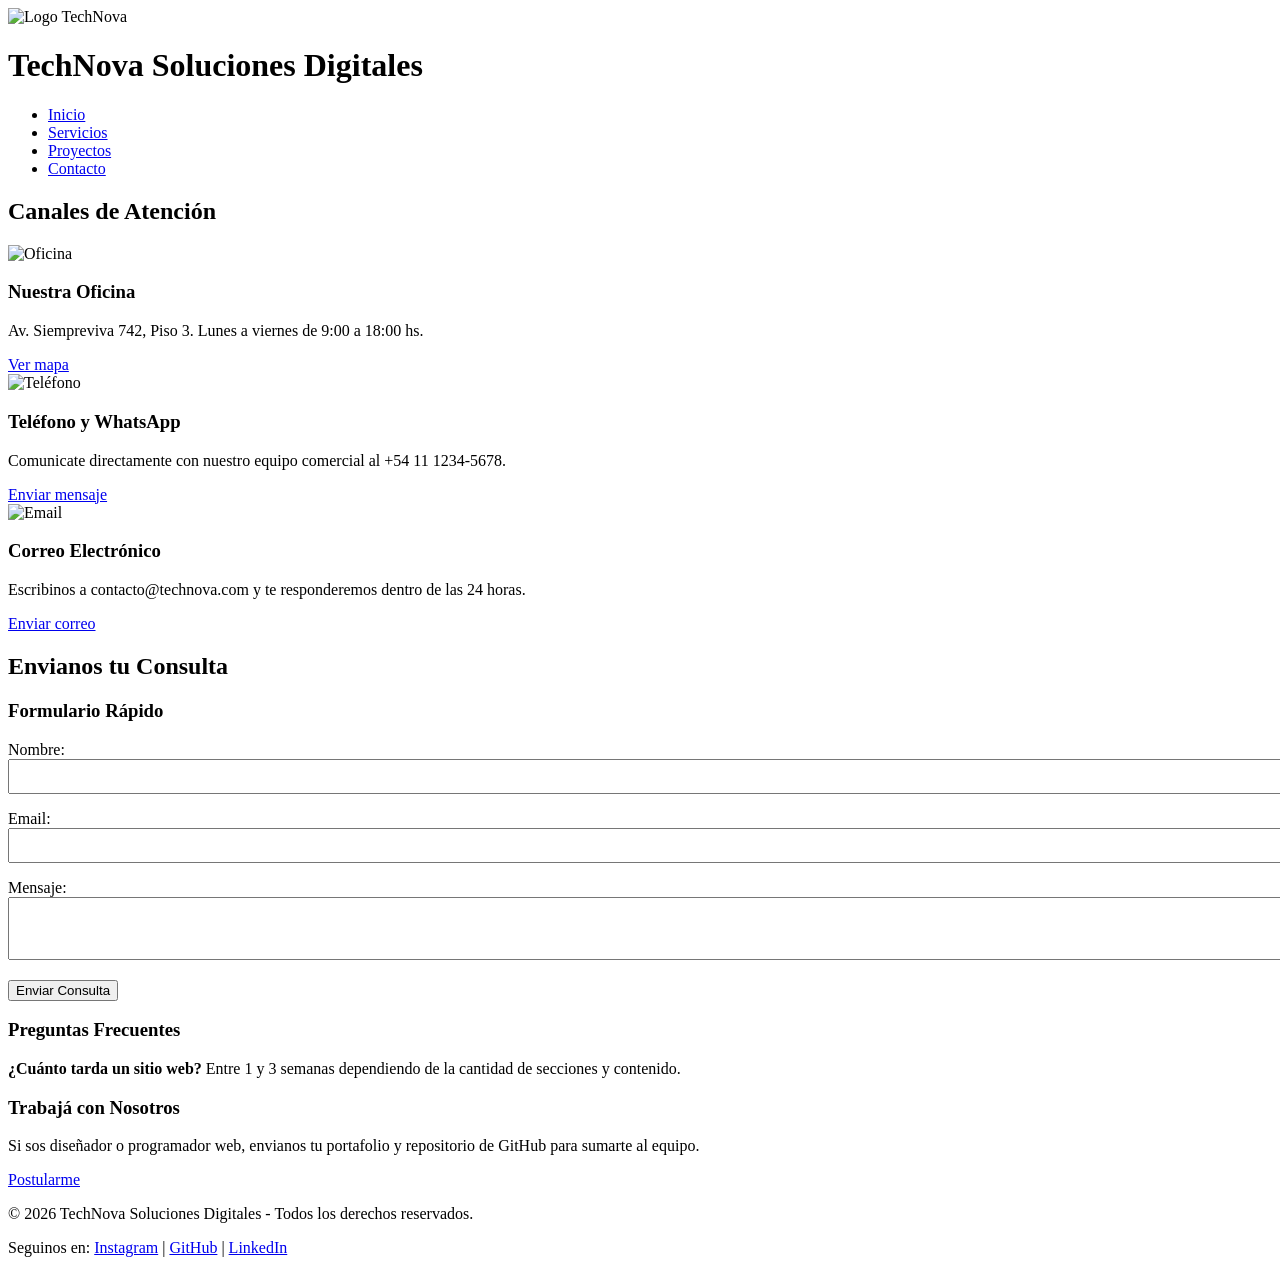
==== contacto.html @ 63dbe2bd "cambios en html" ====
<!DOCTYPE html>
<html lang="en">
<head>
    <meta charset="UTF-8">
    <meta name="viewport" content="width=device-width, initial-scale=1.0">
    <title>Document</title>
</head>
<body>
    <header>
<img src="https://picsum.photos/seed/logo/100/100" alt="Logo TechNova">
<h1>TechNova Soluciones Digitales</h1>
</header>

<nav>
<ul>
<li><a href="index.html">Inicio</a></li>
<li><a href="servicios.html">Servicios</a></li>
<li><a href="galeria.html">Proyectos</a></li>
<li><a href="contacto.html" class="activo">Contacto</a></li>
</ul>
</nav>

<main>
<!-- SECCIÓN 1 CON 3 ARTÍCULOS -->
<section>
<h2>Canales de Atención</h2>
<div class="contenedor-articulos">
<article>
<div>
<img src="https://picsum.photos/seed/cont1/400/250" alt="Oficina">
<h3>Nuestra Oficina</h3>
<p>Av. Siempreviva 742, Piso 3. Lunes a viernes de 9:00 a 18:00 hs.</p>
</div>
<a href="#" class="btn">Ver mapa</a>
</article>

<article>
<div>
<img src="https://picsum.photos/seed/cont2/400/250" alt="Teléfono">
<h3>Teléfono y WhatsApp</h3>
<p>Comunicate directamente con nuestro equipo comercial al +54 11 1234-5678.</p>
</div>
<a href="#" class="btn">Enviar mensaje</a>
</article>

<article>
<div>
<img src="https://picsum.photos/seed/cont3/400/250" alt="Email">
<h3>Correo Electrónico</h3>
<p>Escribinos a contacto@technova.com y te responderemos dentro de las 24 horas.</p>
</div>
<a href="mailto:contacto@technova.com" class="btn">Enviar correo</a>
</article>
</div>
</section>

<!-- SECCIÓN 2 CON 3 ARTÍCULOS -->
<section>
<h2>Envianos tu Consulta</h2>
<div class="contenedor-articulos">
<article>
<h3>Formulario Rápido</h3>
<form action="#">
<p><label>Nombre:<br><input type="text" required style="width:100%; padding:8px;"></label></p>
<p><label>Email:<br><input type="email" required style="width:100%; padding:8px;"></label></p>
<p><label>Mensaje:<br><textarea rows="3" required style="width:100%; padding:8px;"></textarea></label></p>
<button type="submit" class="btn">Enviar Consulta</button>
</form>
</article>

<article>
<div>
<h3>Preguntas Frecuentes</h3>
<p><strong>¿Cuánto tarda un sitio web?</strong> Entre 1 y 3 semanas dependiendo de la cantidad de secciones y contenido.</p>
</div>
</article>

<article>
<div>
<h3>Trabajá con Nosotros</h3>
<p>Si sos diseñador o programador web, envianos tu portafolio y repositorio de GitHub para sumarte al equipo.</p>
</div>
<a href="#" class="btn">Postularme</a>
</article>
</div>
</section>
</main>

<footer>
<p>&copy; 2026 TechNova Soluciones Digitales - Todos los derechos reservados.</p>
<p>Seguinos en: <a href="#">Instagram</a> | <a href="#">GitHub</a> | <a href="#">LinkedIn</a></p>
</footer>
</body>
</html>
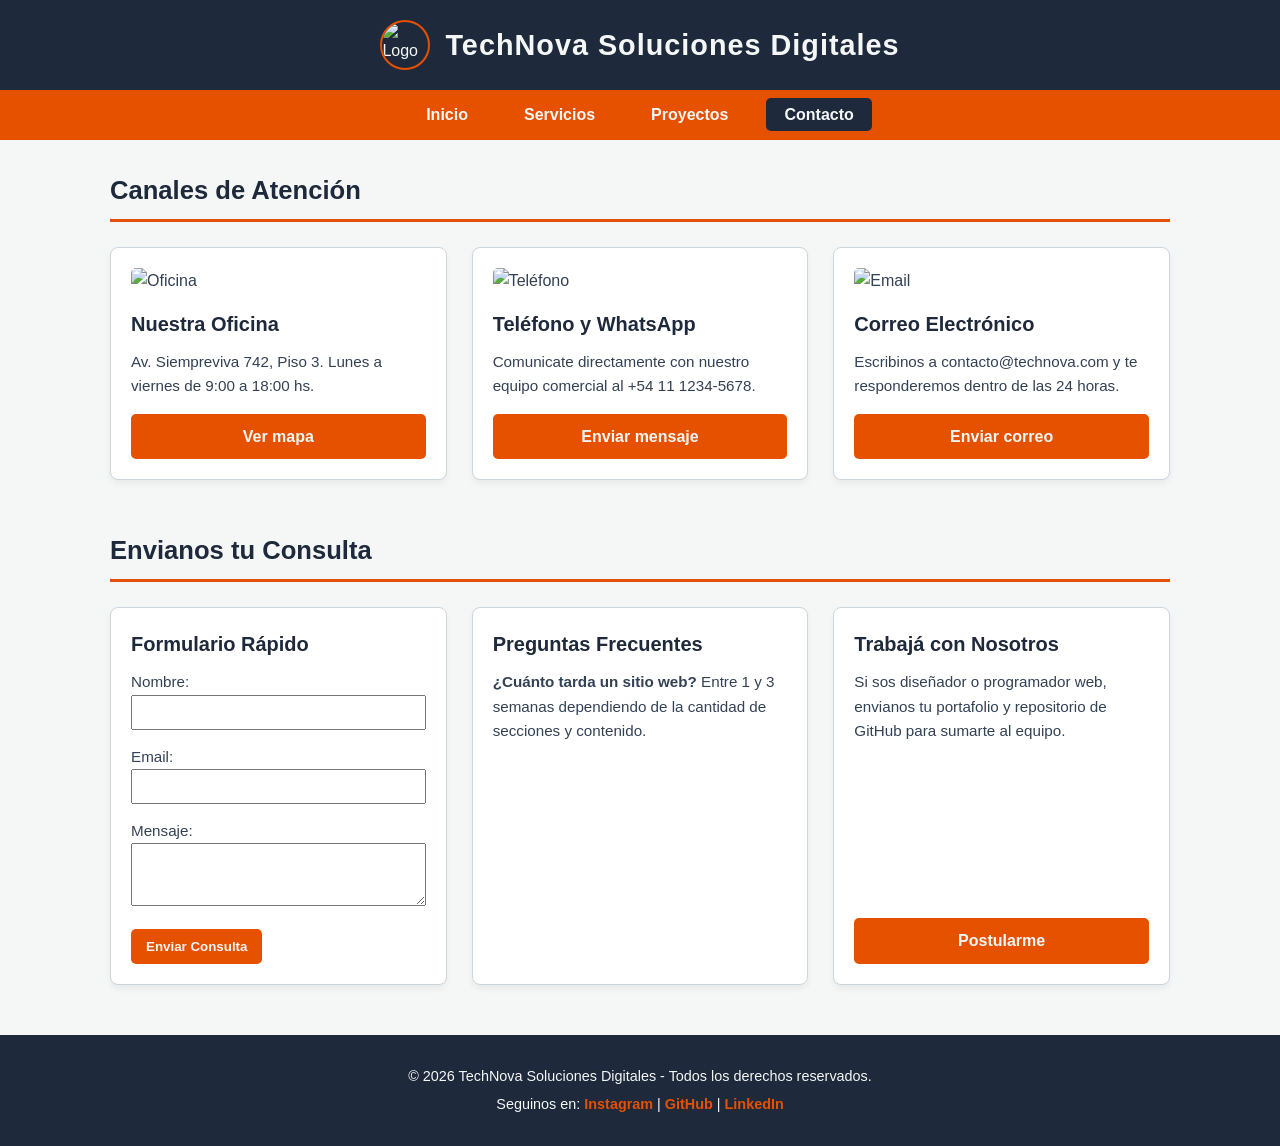
==== commit 087805f2: "1" ====
--- a/contacto.html
+++ b/contacto.html
@@ -4,6 +4,7 @@
     <meta charset="UTF-8">
     <meta name="viewport" content="width=device-width, initial-scale=1.0">
     <title>Document</title>
+     <link rel="stylesheet" href="style.css">
 </head>
 <body>
     <header>
@@ -21,7 +22,6 @@
 </nav>
 
 <main>
-<!-- SECCIÓN 1 CON 3 ARTÍCULOS -->
 <section>
 <h2>Canales de Atención</h2>
 <div class="contenedor-articulos">
@@ -54,7 +54,7 @@
 </div>
 </section>
 
-<!-- SECCIÓN 2 CON 3 ARTÍCULOS -->
+ 
 <section>
 <h2>Envianos tu Consulta</h2>
 <div class="contenedor-articulos">
--- a/style.css
+++ b/style.css
@@ -0,0 +1,162 @@
+
+* {
+margin: 0;
+padding: 0;
+box-sizing: border-box;
+font-family: 'Segoe UI', Tahoma, Geneva, Verdana, sans-serif;
+}
+
+body {
+background-color: #F4F7F6;
+color: #334155;
+line-height: 1.6;
+}
+
+ 
+header {
+background-color: #1E293B;
+color: #F4F7F6;
+padding: 20px 40px;
+display: flex;
+align-items: center;
+justify-content: center;
+gap: 15px;
+}
+
+header img {
+width: 50px;
+height: 50px;
+border-radius: 50%;
+border: 2px solid #E65100;
+}
+
+header h1 {
+font-size: 1.8rem;
+letter-spacing: 1px;
+}
+
+ 
+nav {
+background-color: #E65100;
+padding: 12px 0;
+text-align: center;
+position: sticky;
+top: 0;
+z-index: 100;
+}
+
+nav ul {
+list-style: none;
+display: flex;
+justify-content: center;
+gap: 20px;
+flex-wrap: wrap;
+}
+
+nav a {
+text-decoration: none;
+color: #F4F7F6;
+font-weight: bold;
+padding: 8px 18px;
+border-radius: 5px;
+transition: background-color 0.3s;
+}
+
+nav a:hover, nav a.activo {
+background-color: #1E293B;
+}
+
+ 
+main {
+max-width: 1100px;
+margin: 30px auto;
+padding: 0 20px;
+}
+
+section {
+margin-bottom: 50px;
+}
+
+section h2 {
+color: #1E293B;
+border-bottom: 3px solid #E65100;
+padding-bottom: 8px;
+margin-bottom: 25px;
+font-size: 1.6rem;
+}
+
+ 
+.contenedor-articulos {
+display: grid;
+grid-template-columns: repeat(auto-fit, minmax(280px, 1fr));
+gap: 25px;
+}
+
+article {
+background-color: #FFFFFF;
+border: 1px solid #CBD5E1;
+border-radius: 8px;
+padding: 20px;
+box-shadow: 0 4px 6px rgba(0, 0, 0, 0.05);
+display: flex;
+flex-direction: column;
+justify-content: space-between;
+}
+
+article h3 {
+color: #1E293B;
+margin-bottom: 10px;
+font-size: 1.25rem;
+}
+
+article p {
+margin-bottom: 15px;
+font-size: 0.95rem;
+}
+
+article img, article iframe {
+width: 100%;
+height: 180px;
+object-fit: cover;
+border-radius: 5px;
+margin-bottom: 15px;
+}
+
+ 
+.btn {
+display: inline-block;
+background-color: #E65100;
+color: #F4F7F6;
+text-align: center;
+text-decoration: none;
+padding: 10px 15px;
+border-radius: 5px;
+font-weight: bold;
+border: none;
+cursor: pointer;
+transition: background-color 0.3s;
+}
+
+.btn:hover {
+background-color: #1E293B;
+}
+
+ 
+footer {
+background-color: #1E293B;
+color: #F4F7F6;
+text-align: center;
+padding: 25px 20px;
+margin-top: 40px;
+}
+
+footer p {
+margin: 5px 0;
+font-size: 0.9rem;
+}
+
+footer a {
+color: #E65100;
+text-decoration: none;
+font-weight: bold;
+}
